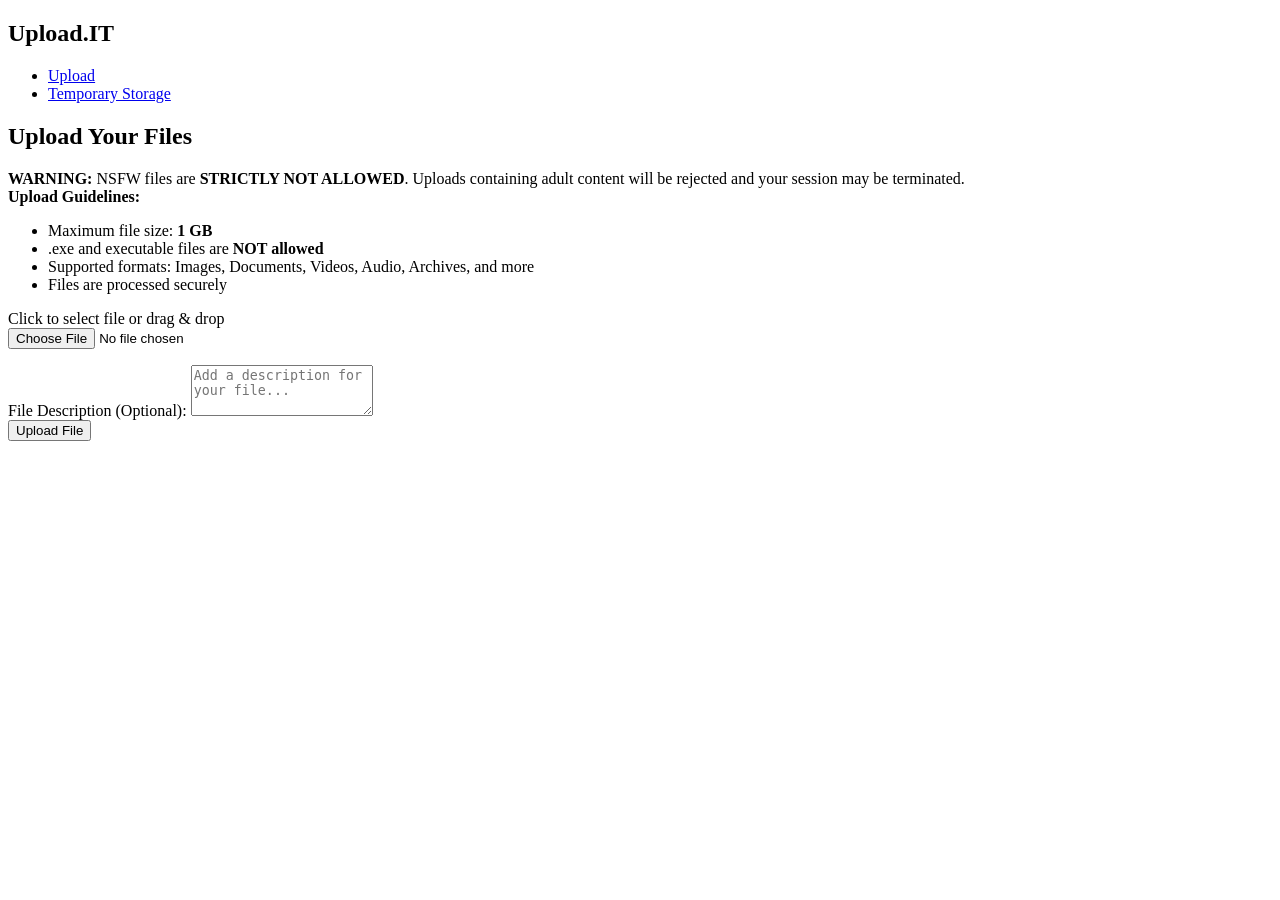
==== upload-it/index.html @ 4aaea37b "Create index.html" ====
<!DOCTYPE html>
<html lang="en">
<head>
    <meta charset="UTF-8">
    <meta name="viewport" content="width=device-width, initial-scale=1.0">
    <title>Upload.IT - File Upload Service</title>
    <link rel="stylesheet" href="styles.css">
</head>
<body>
    <nav class="navbar">
        <div class="nav-container">
            <h1 class="nav-logo"> Upload.IT</h1>
            <ul class="nav-menu">
                <li class="nav-item"><a href="index.html" class="nav-link active">Upload</a></li>
                <li class="nav-item"><a href="temporary-storage.html" class="nav-link">Temporary Storage</a></li>
            </ul>
        </div>
    </nav>

    <main class="container">
        <section class="upload-section">
            <h2>Upload Your Files</h2>
            
            <!-- NSFW Warning -->
            <div class="warning-box nsfw-warning">
                <strong> WARNING:</strong> NSFW files are <strong>STRICTLY NOT ALLOWED</strong>. 
                Uploads containing adult content will be rejected and your session may be terminated.
            </div>

            <!-- Guidelines -->
            <div class="info-box">
                <strong> Upload Guidelines:</strong>
                <ul>
                    <li>Maximum file size: <strong>1 GB</strong></li>
                    <li>.exe and executable files are <strong>NOT allowed</strong></li>
                    <li>Supported formats: Images, Documents, Videos, Audio, Archives, and more</li>
                    <li>Files are processed securely</li>
                </ul>
            </div>

            <form id="uploadForm" class="upload-form">
                <div class="form-group">
                    <label for="fileInput" class="file-label">
                        <div class="file-input-wrapper">
                            <span class="upload-icon"></span>
                            <span class="upload-text">Click to select file or drag & drop</span>
                        </div>
                        <input 
                            type="file" 
                            id="fileInput" 
                            class="file-input"
                            required
                        >
                    </label>
                    <p id="fileName" class="file-name"></p>
                </div>

                <div class="form-group">
                    <label for="fileDescription">File Description (Optional):</label>
                    <textarea 
                        id="fileDescription" 
                        class="file-description"
                        placeholder="Add a description for your file..."
                        rows="3"
                    ></textarea>
                </div>

                <button type="submit" class="btn btn-primary">Upload File</button>
            </form>

            <!-- Upload Status -->
            <div id="uploadStatus" class="status-message" style="display: none;"></div>

            <!-- Uploaded Files List -->
            <div id="uploadedFilesList" class="files-section" style="display: none;">
                <h3>Uploaded Files</h3>
                <div id="filesList" class="files-container"></div>
            </div>
        </section>
    </main>

    <script src="script.js"></script>
</body>
</html>
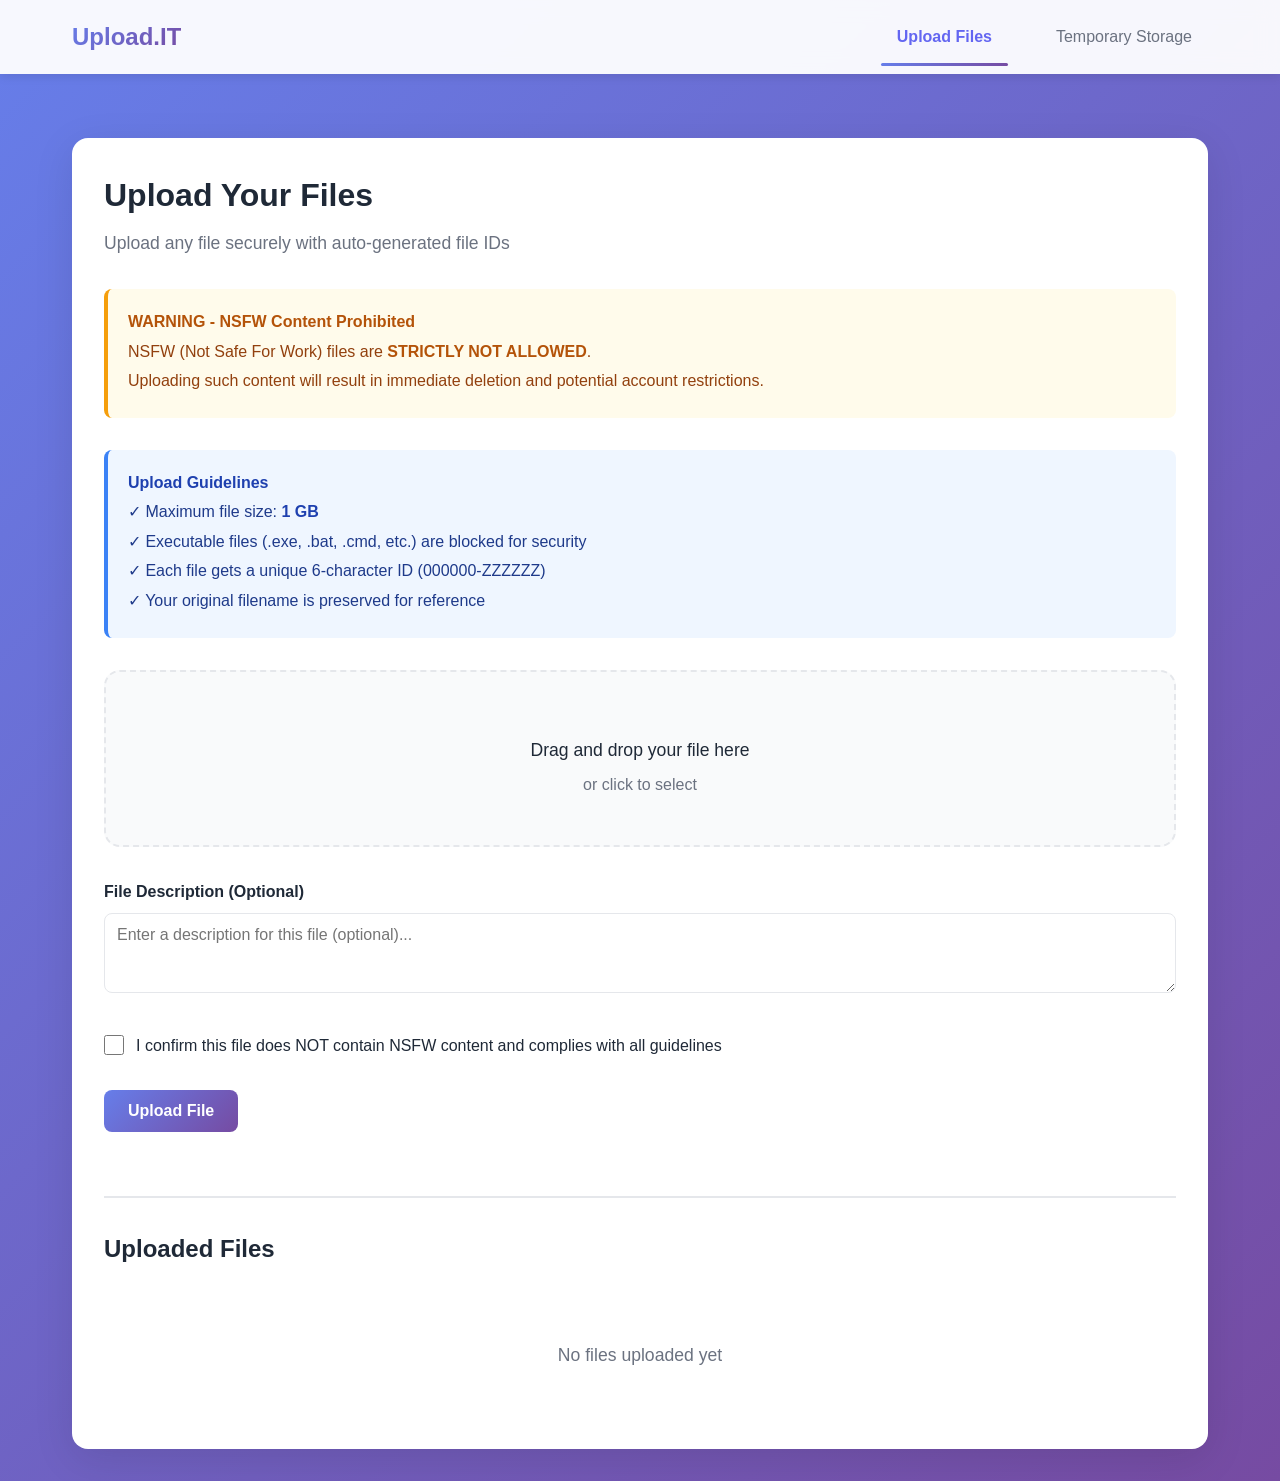
==== commit 863ca061: "Update index.html" ====
--- a/upload-it/index.html
+++ b/upload-it/index.html
@@ -3,82 +3,118 @@
 <head>
     <meta charset="UTF-8">
     <meta name="viewport" content="width=device-width, initial-scale=1.0">
-    <title>Upload.IT - File Upload Service</title>
+    <title>Upload.IT - File Upload Manager</title>
     <link rel="stylesheet" href="styles.css">
 </head>
 <body>
-    <nav class="navbar">
-        <div class="nav-container">
-            <h1 class="nav-logo"> Upload.IT</h1>
-            <ul class="nav-menu">
-                <li class="nav-item"><a href="index.html" class="nav-link active">Upload</a></li>
-                <li class="nav-item"><a href="temporary-storage.html" class="nav-link">Temporary Storage</a></li>
-            </ul>
+    <!-- Header -->
+    <header>
+        <div class="header-container">
+            <div class="logo">
+                 Upload.IT
+            </div>
+            <nav>
+                <a href="index.html" class="nav-link active">Upload Files</a>
+                <a href="temporary-storage.html" class="nav-link">Temporary Storage</a>
+            </nav>
         </div>
-    </nav>
+    </header>
 
-    <main class="container">
-        <section class="upload-section">
-            <h2>Upload Your Files</h2>
-            
+    <!-- Main Content -->
+    <div class="container">
+        <main>
+            <h1> Upload Your Files</h1>
+            <p class="subtitle">Upload any file securely with auto-generated file IDs</p>
+
             <!-- NSFW Warning -->
-            <div class="warning-box nsfw-warning">
-                <strong> WARNING:</strong> NSFW files are <strong>STRICTLY NOT ALLOWED</strong>. 
-                Uploads containing adult content will be rejected and your session may be terminated.
+            <div class="warning-box">
+                <strong> WARNING - NSFW Content Prohibited</strong>
+                <p>NSFW (Not Safe For Work) files are <strong>STRICTLY NOT ALLOWED</strong>.</p>
+                <p>Uploading such content will result in immediate deletion and potential account restrictions.</p>
             </div>
 
-            <!-- Guidelines -->
+            <!-- Upload Guidelines -->
             <div class="info-box">
-                <strong> Upload Guidelines:</strong>
-                <ul>
-                    <li>Maximum file size: <strong>1 GB</strong></li>
-                    <li>.exe and executable files are <strong>NOT allowed</strong></li>
-                    <li>Supported formats: Images, Documents, Videos, Audio, Archives, and more</li>
-                    <li>Files are processed securely</li>
-                </ul>
+                <strong> Upload Guidelines</strong>
+                <p>✓ Maximum file size: <strong>1 GB</strong></p>
+                <p>✓ Executable files (.exe, .bat, .cmd, etc.) are blocked for security</p>
+                <p>✓ Each file gets a unique 6-character ID (000000-ZZZZZZ)</p>
+                <p>✓ Your original filename is preserved for reference</p>
             </div>
 
-            <form id="uploadForm" class="upload-form">
-                <div class="form-group">
-                    <label for="fileInput" class="file-label">
-                        <div class="file-input-wrapper">
-                            <span class="upload-icon"></span>
-                            <span class="upload-text">Click to select file or drag & drop</span>
-                        </div>
-                        <input 
-                            type="file" 
-                            id="fileInput" 
-                            class="file-input"
-                            required
-                        >
-                    </label>
-                    <p id="fileName" class="file-name"></p>
+            <!-- Status Message -->
+            <div id="message"></div>
+
+            <!-- Upload Form -->
+            <form id="uploadForm">
+                <!-- Drop Zone -->
+                <div class="form-section">
+                    <div id="dropZone">
+                        <div class="drop-icon"></div>
+                        <div class="drop-text">Drag and drop your file here</div>
+                        <div class="drop-subtext">or click to select</div>
+                        <input type="file" id="fileInput">
+                    </div>
                 </div>
 
-                <div class="form-group">
-                    <label for="fileDescription">File Description (Optional):</label>
+                <!-- File Preview -->
+                <div id="fileInfo"></div>
+
+                <!-- Description -->
+                <div class="form-section">
+                    <label for="fileDescription"> File Description (Optional)</label>
                     <textarea 
                         id="fileDescription" 
-                        class="file-description"
-                        placeholder="Add a description for your file..."
-                        rows="3"
+                        placeholder="Enter a description for this file (optional)..."
                     ></textarea>
                 </div>
 
-                <button type="submit" class="btn btn-primary">Upload File</button>
+                <!-- NSFW Checkbox -->
+                <div class="form-section">
+                    <div class="checkbox-container">
+                        <input type="checkbox" id="nsfwWarning">
+                        <label for="nsfwWarning" class="checkbox-label">
+                            I confirm this file does NOT contain NSFW content and complies with all guidelines
+                        </label>
+                    </div>
+                </div>
+
+                <!-- Submit Button -->
+                <div class="form-section">
+                    <button type="submit" class="btn-primary">
+                         Upload File
+                    </button>
+                </div>
             </form>
 
-            <!-- Upload Status -->
-            <div id="uploadStatus" class="status-message" style="display: none;"></div>
-
-            <!-- Uploaded Files List -->
-            <div id="uploadedFilesList" class="files-section" style="display: none;">
-                <h3>Uploaded Files</h3>
-                <div id="filesList" class="files-container"></div>
+            <!-- Uploaded Files Section -->
+            <div style="margin-top: 4rem; border-top: 2px solid #e5e7eb; padding-top: 2rem;">
+                <h2 style="margin-bottom: 1.5rem;"> Uploaded Files</h2>
+                <div id="uploadedFilesList">
+                    <div class="empty-state">No files uploaded yet</div>
+                </div>
             </div>
-        </section>
-    </main>
+        </main>
+    </div>
 
     <script src="script.js"></script>
+    <script>
+        // Set active nav link
+        document.addEventListener('DOMContentLoaded', function() {
+            const currentPage = window.location.pathname.split('/').pop() || 'index.html';
+            document.querySelectorAll('.nav-link').forEach(link => {
+                if (link.getAttribute('href') === currentPage) {
+                    link.classList.add('active');
+                } else {
+                    link.classList.remove('active');
+                }
+            });
+            
+            // Make drop zone clickable
+            const dropZone = document.getElementById('dropZone');
+            const fileInput = document.getElementById('fileInput');
+            dropZone.addEventListener('click', () => fileInput.click());
+        });
+    </script>
 </body>
 </html>
--- a/upload-it/styles.css
+++ b/upload-it/styles.css
@@ -0,0 +1,635 @@
+/* Upload.IT - Styling */
+
+:root {
+    --primary-color: #6366f1;
+    --primary-dark: #4f46e5;
+    --secondary-color: #8b5cf6;
+    --success-color: #10b981;
+    --error-color: #ef4444;
+    --warning-color: #f59e0b;
+    --info-color: #3b82f6;
+    --bg-gradient: linear-gradient(135deg, #667eea 0%, #764ba2 100%);
+    --text-primary: #1f2937;
+    --text-secondary: #6b7280;
+    --border-color: #e5e7eb;
+    --hover-bg: #f9fafb;
+}
+
+* {
+    margin: 0;
+    padding: 0;
+    box-sizing: border-box;
+}
+
+body {
+    font-family: -apple-system, BlinkMacSystemFont, 'Segoe UI', Roboto, 'Helvetica Neue', Arial, sans-serif;
+    background: linear-gradient(135deg, #667eea 0%, #764ba2 100%);
+    min-height: 100vh;
+    color: var(--text-primary);
+    line-height: 1.6;
+}
+
+/* ============================================================================
+   HEADER & NAVIGATION
+   ============================================================================ */
+
+header {
+    background: rgba(255, 255, 255, 0.95);
+    backdrop-filter: blur(10px);
+    padding: 1rem 0;
+    box-shadow: 0 2px 10px rgba(0, 0, 0, 0.1);
+    position: sticky;
+    top: 0;
+    z-index: 100;
+}
+
+.header-container {
+    max-width: 1200px;
+    margin: 0 auto;
+    padding: 0 2rem;
+    display: flex;
+    justify-content: space-between;
+    align-items: center;
+}
+
+.logo {
+    font-size: 1.5rem;
+    font-weight: 700;
+    background: var(--bg-gradient);
+    -webkit-background-clip: text;
+    -webkit-text-fill-color: transparent;
+    background-clip: text;
+    display: flex;
+    align-items: center;
+    gap: 0.5rem;
+}
+
+nav {
+    display: flex;
+    gap: 2rem;
+}
+
+.nav-link {
+    text-decoration: none;
+    color: var(--text-secondary);
+    font-weight: 500;
+    padding: 0.5rem 1rem;
+    border-radius: 0.375rem;
+    transition: all 0.3s ease;
+    position: relative;
+}
+
+.nav-link:hover {
+    color: var(--primary-color);
+    background: var(--hover-bg);
+}
+
+.nav-link.active {
+    color: var(--primary-color);
+    font-weight: 600;
+}
+
+.nav-link.active::after {
+    content: '';
+    position: absolute;
+    bottom: -8px;
+    left: 0;
+    right: 0;
+    height: 3px;
+    background: var(--bg-gradient);
+    border-radius: 2px;
+}
+
+/* ============================================================================
+   MAIN CONTENT
+   ============================================================================ */
+
+.container {
+    max-width: 1200px;
+    margin: 0 auto;
+    padding: 2rem;
+}
+
+main {
+    background: white;
+    border-radius: 1rem;
+    padding: 2rem;
+    margin-top: 2rem;
+    box-shadow: 0 10px 40px rgba(0, 0, 0, 0.1);
+}
+
+h1 {
+    font-size: 2rem;
+    margin-bottom: 0.5rem;
+    color: var(--text-primary);
+}
+
+.subtitle {
+    color: var(--text-secondary);
+    margin-bottom: 2rem;
+    font-size: 1.1rem;
+}
+
+/* ============================================================================
+   WARNINGS & INFO BOXES
+   ============================================================================ */
+
+.warning-box {
+    background: #fffbeb;
+    border-left: 4px solid var(--warning-color);
+    padding: 1.25rem;
+    border-radius: 0.5rem;
+    margin-bottom: 2rem;
+}
+
+.warning-box strong {
+    color: #b45309;
+}
+
+.warning-box p {
+    color: #92400e;
+    margin: 0.25rem 0;
+}
+
+.info-box {
+    background: #eff6ff;
+    border-left: 4px solid var(--info-color);
+    padding: 1.25rem;
+    border-radius: 0.5rem;
+    margin-bottom: 2rem;
+}
+
+.info-box strong {
+    color: #1e40af;
+}
+
+.info-box p {
+    color: #1e3a8a;
+    margin: 0.25rem 0;
+}
+
+/* ============================================================================
+   UPLOAD FORM
+   ============================================================================ */
+
+.form-section {
+    margin-bottom: 2rem;
+}
+
+label {
+    display: block;
+    font-weight: 600;
+    margin-bottom: 0.5rem;
+    color: var(--text-primary);
+}
+
+#dropZone {
+    border: 2px dashed var(--border-color);
+    border-radius: 1rem;
+    padding: 3rem 2rem;
+    text-align: center;
+    cursor: pointer;
+    transition: all 0.3s ease;
+    background: var(--hover-bg);
+}
+
+#dropZone:hover {
+    border-color: var(--primary-color);
+    background: #f0f4ff;
+}
+
+#dropZone.highlight {
+    border-color: var(--primary-color);
+    background: #e0e7ff;
+    transform: scale(1.02);
+}
+
+.drop-icon {
+    font-size: 3rem;
+    margin-bottom: 1rem;
+}
+
+.drop-text {
+    font-size: 1.1rem;
+    color: var(--text-primary);
+    font-weight: 500;
+}
+
+.drop-subtext {
+    color: var(--text-secondary);
+    margin-top: 0.5rem;
+}
+
+#fileInput {
+    display: none;
+}
+
+textarea {
+    width: 100%;
+    padding: 0.75rem;
+    border: 1px solid var(--border-color);
+    border-radius: 0.5rem;
+    font-family: inherit;
+    font-size: 1rem;
+    resize: vertical;
+    min-height: 80px;
+}
+
+textarea:focus {
+    outline: none;
+    border-color: var(--primary-color);
+    box-shadow: 0 0 0 3px rgba(99, 102, 241, 0.1);
+}
+
+/* ============================================================================
+   FILE PREVIEW
+   ============================================================================ */
+
+.file-preview {
+    margin: 1.5rem 0;
+}
+
+.file-item {
+    display: flex;
+    align-items: center;
+    gap: 1rem;
+    padding: 1rem;
+    background: var(--hover-bg);
+    border-radius: 0.5rem;
+    border-left: 3px solid var(--border-color);
+    margin-bottom: 0.75rem;
+    transition: all 0.2s ease;
+}
+
+.file-item.valid {
+    border-left-color: var(--success-color);
+}
+
+.file-item.invalid {
+    border-left-color: var(--error-color);
+    opacity: 0.7;
+}
+
+.file-icon {
+    font-size: 1.5rem;
+}
+
+.file-details {
+    flex: 1;
+}
+
+.file-name {
+    font-weight: 600;
+    color: var(--text-primary);
+    word-break: break-word;
+}
+
+.file-size {
+    font-size: 0.875rem;
+    color: var(--text-secondary);
+    margin-top: 0.25rem;
+}
+
+.file-status {
+    text-align: right;
+}
+
+.status-badge {
+    display: inline-block;
+    padding: 0.25rem 0.75rem;
+    border-radius: 9999px;
+    font-size: 0.75rem;
+    font-weight: 600;
+}
+
+.status-badge.success {
+    background: #d1fae5;
+    color: #065f46;
+}
+
+.status-badge.error {
+    background: #fee2e2;
+    color: #991b1b;
+}
+
+/* ============================================================================
+   BUTTONS
+   ============================================================================ */
+
+button, .btn {
+    padding: 0.75rem 1.5rem;
+    border: none;
+    border-radius: 0.5rem;
+    font-size: 1rem;
+    font-weight: 600;
+    cursor: pointer;
+    transition: all 0.3s ease;
+    display: inline-flex;
+    align-items: center;
+    gap: 0.5rem;
+}
+
+.btn-primary {
+    background: var(--bg-gradient);
+    color: white;
+}
+
+.btn-primary:hover {
+    transform: translateY(-2px);
+    box-shadow: 0 4px 12px rgba(99, 102, 241, 0.4);
+}
+
+.btn-primary:active {
+    transform: translateY(0);
+}
+
+.btn-secondary {
+    background: var(--hover-bg);
+    color: var(--text-primary);
+    border: 1px solid var(--border-color);
+}
+
+.btn-secondary:hover {
+    background: var(--border-color);
+}
+
+.checkbox-container {
+    display: flex;
+    align-items: center;
+    gap: 0.75rem;
+    margin: 1rem 0;
+}
+
+input[type="checkbox"] {
+    width: 1.25rem;
+    height: 1.25rem;
+    cursor: pointer;
+    accent-color: var(--primary-color);
+}
+
+.checkbox-label {
+    margin: 0;
+    cursor: pointer;
+    font-weight: 400;
+}
+
+/* ============================================================================
+   MESSAGE
+   ============================================================================ */
+
+#message {
+    display: none;
+    padding: 1rem 1.5rem;
+    border-radius: 0.5rem;
+    margin-bottom: 1.5rem;
+    font-weight: 500;
+    animation: slideIn 0.3s ease;
+}
+
+.message-success {
+    background: #d1fae5;
+    color: #065f46;
+    border-left: 4px solid var(--success-color);
+}
+
+.message-error {
+    background: #fee2e2;
+    color: #991b1b;
+    border-left: 4px solid var(--error-color);
+}
+
+@keyframes slideIn {
+    from {
+        opacity: 0;
+        transform: translateY(-10px);
+    }
+    to {
+        opacity: 1;
+        transform: translateY(0);
+    }
+}
+
+/* ============================================================================
+   UPLOADED FILES LIST
+   ============================================================================ */
+
+.files-container {
+    display: grid;
+    grid-template-columns: repeat(auto-fill, minmax(350px, 1fr));
+    gap: 1.5rem;
+    margin-top: 2rem;
+}
+
+.file-card {
+    background: white;
+    border: 1px solid var(--border-color);
+    border-radius: 0.75rem;
+    overflow: hidden;
+    transition: all 0.3s ease;
+    box-shadow: 0 1px 3px rgba(0, 0, 0, 0.05);
+}
+
+.file-card:hover {
+    border-color: var(--primary-color);
+    box-shadow: 0 4px 12px rgba(99, 102, 241, 0.15);
+    transform: translateY(-2px);
+}
+
+.file-card-header {
+    background: linear-gradient(135deg, #667eea15 0%, #764ba215 100%);
+    padding: 1rem;
+    display: flex;
+    justify-content: space-between;
+    align-items: center;
+}
+
+.file-id-badge {
+    background: var(--primary-color);
+    color: white;
+    padding: 0.25rem 0.75rem;
+    border-radius: 9999px;
+    font-size: 0.75rem;
+    font-weight: 700;
+    font-family: 'Courier New', monospace;
+}
+
+.file-card-content {
+    padding: 1rem;
+}
+
+.file-name {
+    font-weight: 600;
+    color: var(--text-primary);
+    word-break: break-word;
+    margin-bottom: 0.5rem;
+}
+
+.file-meta {
+    display: flex;
+    align-items: center;
+    gap: 0.5rem;
+    font-size: 0.875rem;
+    color: var(--text-secondary);
+    margin-bottom: 0.5rem;
+}
+
+.file-description {
+    background: var(--hover-bg);
+    padding: 0.75rem;
+    border-radius: 0.375rem;
+    font-size: 0.875rem;
+    color: var(--text-secondary);
+    margin-top: 0.75rem;
+}
+
+.file-card-actions {
+    padding: 1rem;
+    border-top: 1px solid var(--border-color);
+    display: flex;
+    flex-direction: column;
+    gap: 0.75rem;
+}
+
+.copy-link-container {
+    display: flex;
+    gap: 0.5rem;
+}
+
+.link-input {
+    flex: 1;
+    padding: 0.5rem;
+    border: 1px solid var(--border-color);
+    border-radius: 0.375rem;
+    font-size: 0.875rem;
+    font-family: 'Courier New', monospace;
+    background: var(--hover-bg);
+}
+
+.link-input:focus {
+    outline: none;
+    border-color: var(--primary-color);
+    background: white;
+}
+
+.btn-copy {
+    background: var(--primary-color);
+    color: white;
+    padding: 0.5rem 1rem;
+    font-size: 0.875rem;
+    white-space: nowrap;
+}
+
+.btn-copy:hover {
+    background: var(--primary-dark);
+}
+
+.btn-copy.copied {
+    background: var(--success-color);
+}
+
+.btn-delete {
+    background: #fee2e2;
+    color: var(--error-color);
+    padding: 0.5rem 1rem;
+    font-size: 0.875rem;
+}
+
+.btn-delete:hover {
+    background: #fecaca;
+}
+
+.empty-state {
+    text-align: center;
+    padding: 3rem 2rem;
+    color: var(--text-secondary);
+    font-size: 1.1rem;
+}
+
+/* ============================================================================
+   RESPONSIVE
+   ============================================================================ */
+
+@media (max-width: 768px) {
+    .container {
+        padding: 1rem;
+    }
+
+    main {
+        padding: 1.5rem;
+    }
+
+    h1 {
+        font-size: 1.5rem;
+    }
+
+    .header-container {
+        padding: 0 1rem;
+        flex-direction: column;
+        gap: 1rem;
+        align-items: flex-start;
+    }
+
+    nav {
+        width: 100%;
+        gap: 1rem;
+    }
+
+    .nav-link {
+        padding: 0.5rem 0.75rem;
+        font-size: 0.9rem;
+    }
+
+    #dropZone {
+        padding: 2rem 1rem;
+    }
+
+    .drop-icon {
+        font-size: 2rem;
+    }
+
+    .files-container {
+        grid-template-columns: 1fr;
+    }
+
+    .copy-link-container {
+        flex-direction: column;
+    }
+
+    .btn-copy {
+        width: 100%;
+    }
+}
+
+@media (max-width: 480px) {
+    .container {
+        padding: 0.75rem;
+    }
+
+    main {
+        padding: 1rem;
+        margin-top: 1rem;
+        border-radius: 0.5rem;
+    }
+
+    h1 {
+        font-size: 1.25rem;
+    }
+
+    .subtitle {
+        font-size: 1rem;
+    }
+
+    .warning-box, .info-box {
+        padding: 1rem;
+        font-size: 0.9rem;
+    }
+
+    .file-card-actions {
+        padding: 0.75rem;
+    }
+
+    button, .btn {
+        padding: 0.5rem 1rem;
+        font-size: 0.9rem;
+    }
+}
